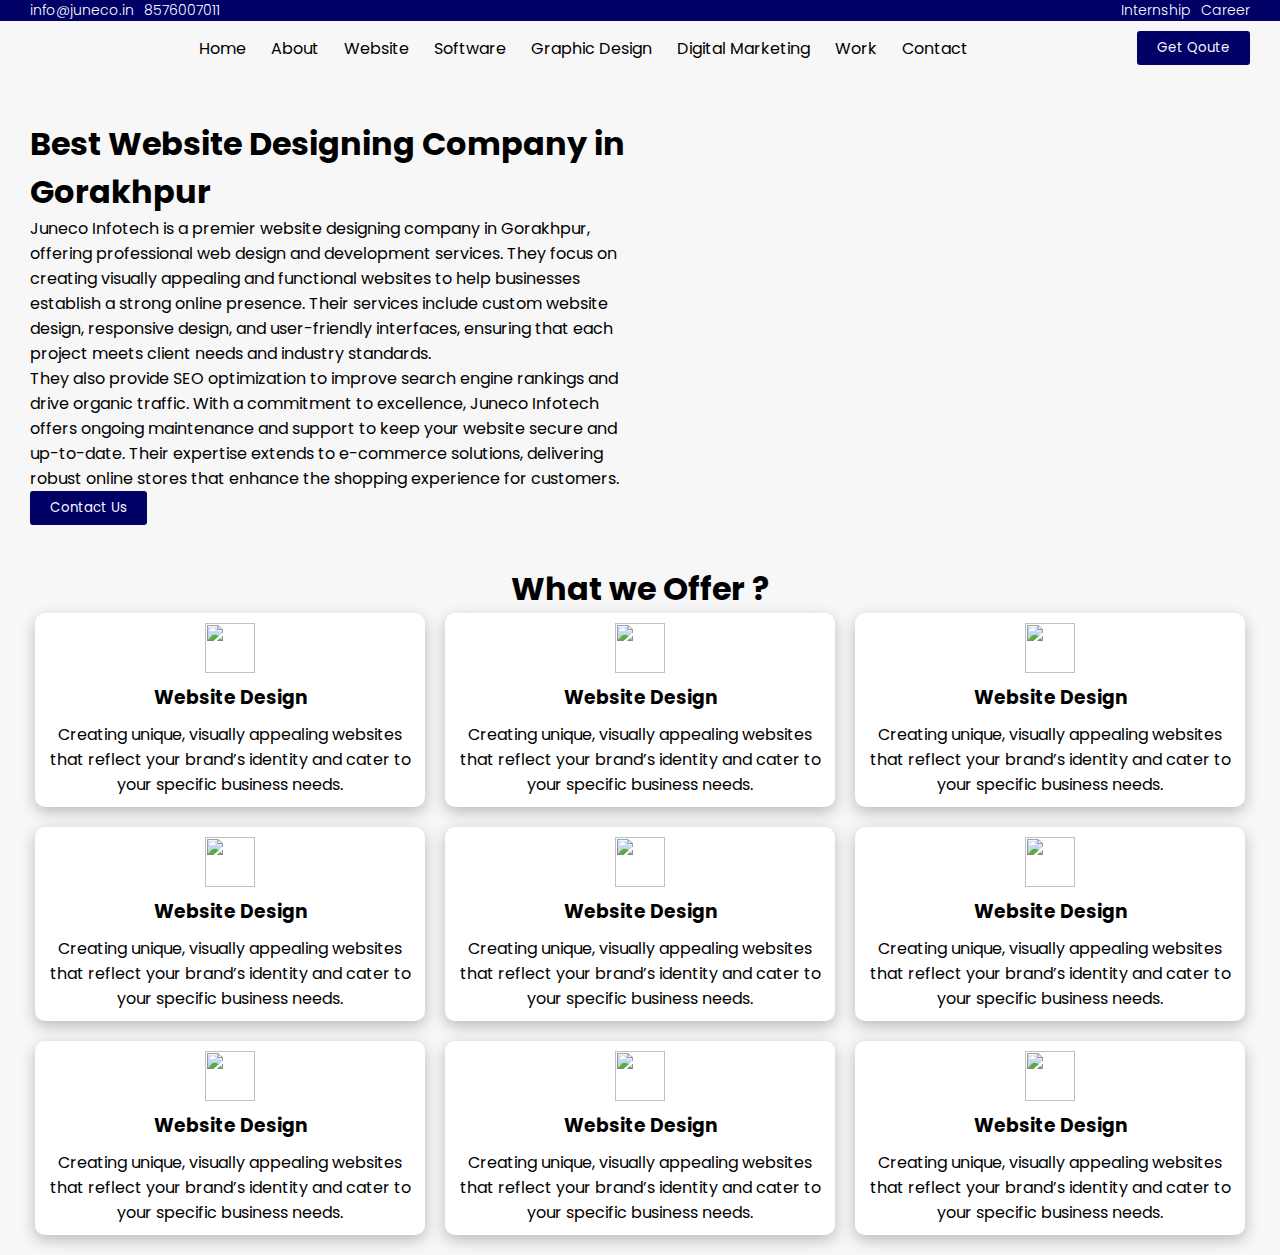
==== new/index.html @ 08d00621 "new file created" ====
<!DOCTYPE html>
<html lang="en">
<head>
    <meta charset="UTF-8">
    <meta name="viewport" content="width=device-width, initial-scale=1.0">
    <title>Document</title>
    <link rel="stylesheet" href="style.css">
</head>
<body>
    <!-- topbar  -->
    <div class="topbar">
        <div>
            <a href="#">info@juneco.in</a>
            <a href="#">8576007011</a>
        </div>
        <div>
            <a href="#">Internship</a>
            <a href="#">Career</a>
        </div>
    </div>
    <!-- topbar  -->
     <!-- navbar  -->
      <div class="navbar">
        <div class="logo">
            <img src="https://juneco.in/static/images/logo.png" alt="">
        </div>
        <div class="links">
            <li><a href="#">Home</a></li>
            <li><a href="#">About</a></li>
            <li><a href="#">Website</a></li>
            <li><a href="#">Software</a></li>
            <li><a href="#">Graphic Design</a></li>
            <li><a href="#">Digital Marketing</a></li>
            <li><a href="#">Work</a></li>
            <li><a href="#">Contact</a></li>
        </div>
        <button>Get Qoute</button>
      </div>
     <!-- navbar  -->
      <!-- banner  -->
       <img src="https://juneco.in/media/banner/WEBSITE_DESIGNING_3rJor9n.png" class="banner-image" alt="">
      <!-- banner  -->
       <!-- about  -->
        <div class="about">
            <div>
                <h1>Best Website Designing Company in Gorakhpur                </h1>
                <p>Juneco Infotech is a premier website designing company in Gorakhpur, offering professional web design and development services. They focus on creating visually appealing and functional websites to help businesses establish a strong online presence. Their services include custom website design, responsive design, and user-friendly interfaces, ensuring that each project meets client needs and industry standards. 
                </p>
                <p>
                    They also provide SEO optimization to improve search engine rankings and drive organic traffic. With a commitment to excellence, Juneco Infotech offers ongoing maintenance and support to keep your website secure and up-to-date. Their expertise extends to e-commerce solutions, delivering robust online stores that enhance the shopping experience for customers.
                </p>
                <button>Contact Us</button>
            </div>
            <div>
                <img src="https://juneco.in/static/images/growth.png" alt="">
            </div>
        </div>
       <!-- about  -->
        <!-- offer card  -->
         <div class="offer">
            <h1>What we Offer ?</h1>
            <div class="offer-cards">
                <div class="card">
                    <img src="https://juneco.in/media/images/software_oOkLk7R.png" alt="">
                    <h3>Website Design</h3>
                    <p>Creating unique, visually appealing websites that reflect your brand’s identity and cater to your specific business needs.</p>
                </div>
                <div class="card">
                    <img src="https://juneco.in/media/images/software_oOkLk7R.png" alt="">
                    <h3>Website Design</h3>
                    <p>Creating unique, visually appealing websites that reflect your brand’s identity and cater to your specific business needs.</p>
                </div>
                <div class="card">
                    <img src="https://juneco.in/media/images/software_oOkLk7R.png" alt="">
                    <h3>Website Design</h3>
                    <p>Creating unique, visually appealing websites that reflect your brand’s identity and cater to your specific business needs.</p>
                </div>
                <div class="card">
                    <img src="https://juneco.in/media/images/software_oOkLk7R.png" alt="">
                    <h3>Website Design</h3>
                    <p>Creating unique, visually appealing websites that reflect your brand’s identity and cater to your specific business needs.</p>
                </div>
                <div class="card">
                    <img src="https://juneco.in/media/images/software_oOkLk7R.png" alt="">
                    <h3>Website Design</h3>
                    <p>Creating unique, visually appealing websites that reflect your brand’s identity and cater to your specific business needs.</p>
                </div>
                <div class="card">
                    <img src="https://juneco.in/media/images/software_oOkLk7R.png" alt="">
                    <h3>Website Design</h3>
                    <p>Creating unique, visually appealing websites that reflect your brand’s identity and cater to your specific business needs.</p>
                </div>
                <div class="card">
                    <img src="https://juneco.in/media/images/software_oOkLk7R.png" alt="">
                    <h3>Website Design</h3>
                    <p>Creating unique, visually appealing websites that reflect your brand’s identity and cater to your specific business needs.</p>
                </div>
                <div class="card">
                    <img src="https://juneco.in/media/images/software_oOkLk7R.png" alt="">
                    <h3>Website Design</h3>
                    <p>Creating unique, visually appealing websites that reflect your brand’s identity and cater to your specific business needs.</p>
                </div>
                <div class="card">
                    <img src="https://juneco.in/media/images/software_oOkLk7R.png" alt="">
                    <h3>Website Design</h3>
                    <p>Creating unique, visually appealing websites that reflect your brand’s identity and cater to your specific business needs.</p>
                </div>
            </div>
         </div>
        <!-- offer card  -->
</body>
</html>
---- new/style.css ----
@import url('https://fonts.googleapis.com/css2?family=Poppins:ital,wght@0,100;0,200;0,300;0,400;0,500;0,600;0,700;0,800;0,900;1,100;1,200;1,300;1,400;1,500;1,600;1,700;1,800;1,900&display=swap');

*{
    margin: 0;
    padding: 0;
    text-decoration: none;
    list-style: none;
    font-family: "Poppins", sans-serif;
}

body{
    width: 100%;
    background-color: #f7f7f7;
}

.topbar{
    display: flex;
    align-items: center;
    justify-content: space-between;
    background-color: #000066;
    padding: 0 30px;
}
.topbar div{
    display: flex;
    align-items: center;
    gap: 10px;
}
.topbar a{
    color: #fff;
    font-size: 14px;
    font-weight: 300;
}

.navbar {
    display: flex;
    align-items: center;
    justify-content: space-between;
    padding: 10px 30px;
}
.logo img{
    width: 100px;
}
.links{
    display: flex;
    gap: 25px;
}
.links a{
    color: black;
}
button{
    padding: 7px 20px;
    background-color: #000066;
    border: none;
    color: #f7f7f7;
    border-radius: 3px;
}

.banner-image{
    width: 100%;
}

.about{
    padding: 20px 30px;
    display: flex;
    align-items: center;
    flex-wrap: wrap;
    justify-content: space-between;
}
.about div{
    width: 600px;
}

.about div img{
    width: 100%;
}

.offer{
    padding: 20px 30px;
}
.offer h1{
    text-align: center;
}
.offer-cards{
    display: flex;
    align-items: center;
    justify-content: center;
    gap: 20px;
    flex-wrap: wrap;
}
.card{
    width: 370px;
    background-color: white;
    display: flex;
    align-items: center;
    justify-content: center;
    flex-direction: column;
    text-align: center;
    gap: 10px;
    padding: 10px;
    border-radius: 10px;
    box-shadow: 0px 5px 15px #0000003f;
}

.card img{
    width: 50px;
    height: 50px;
}
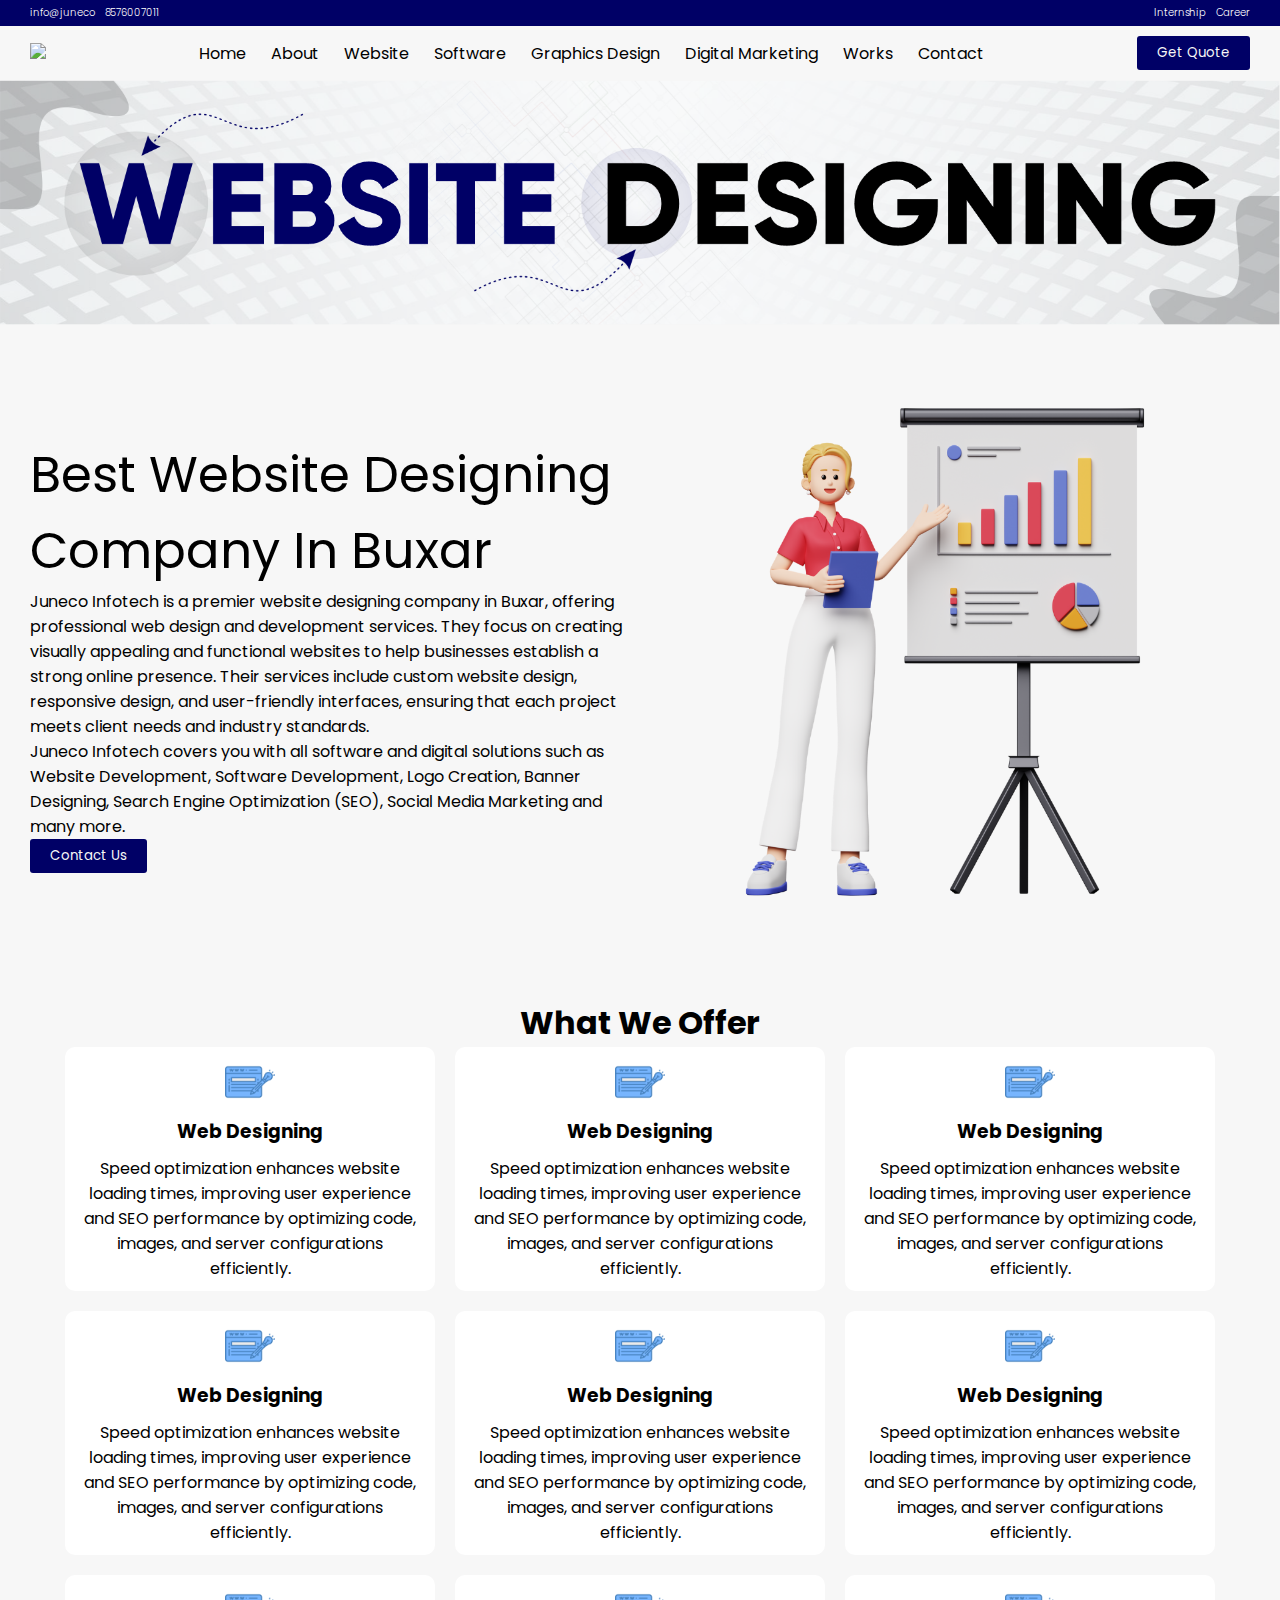
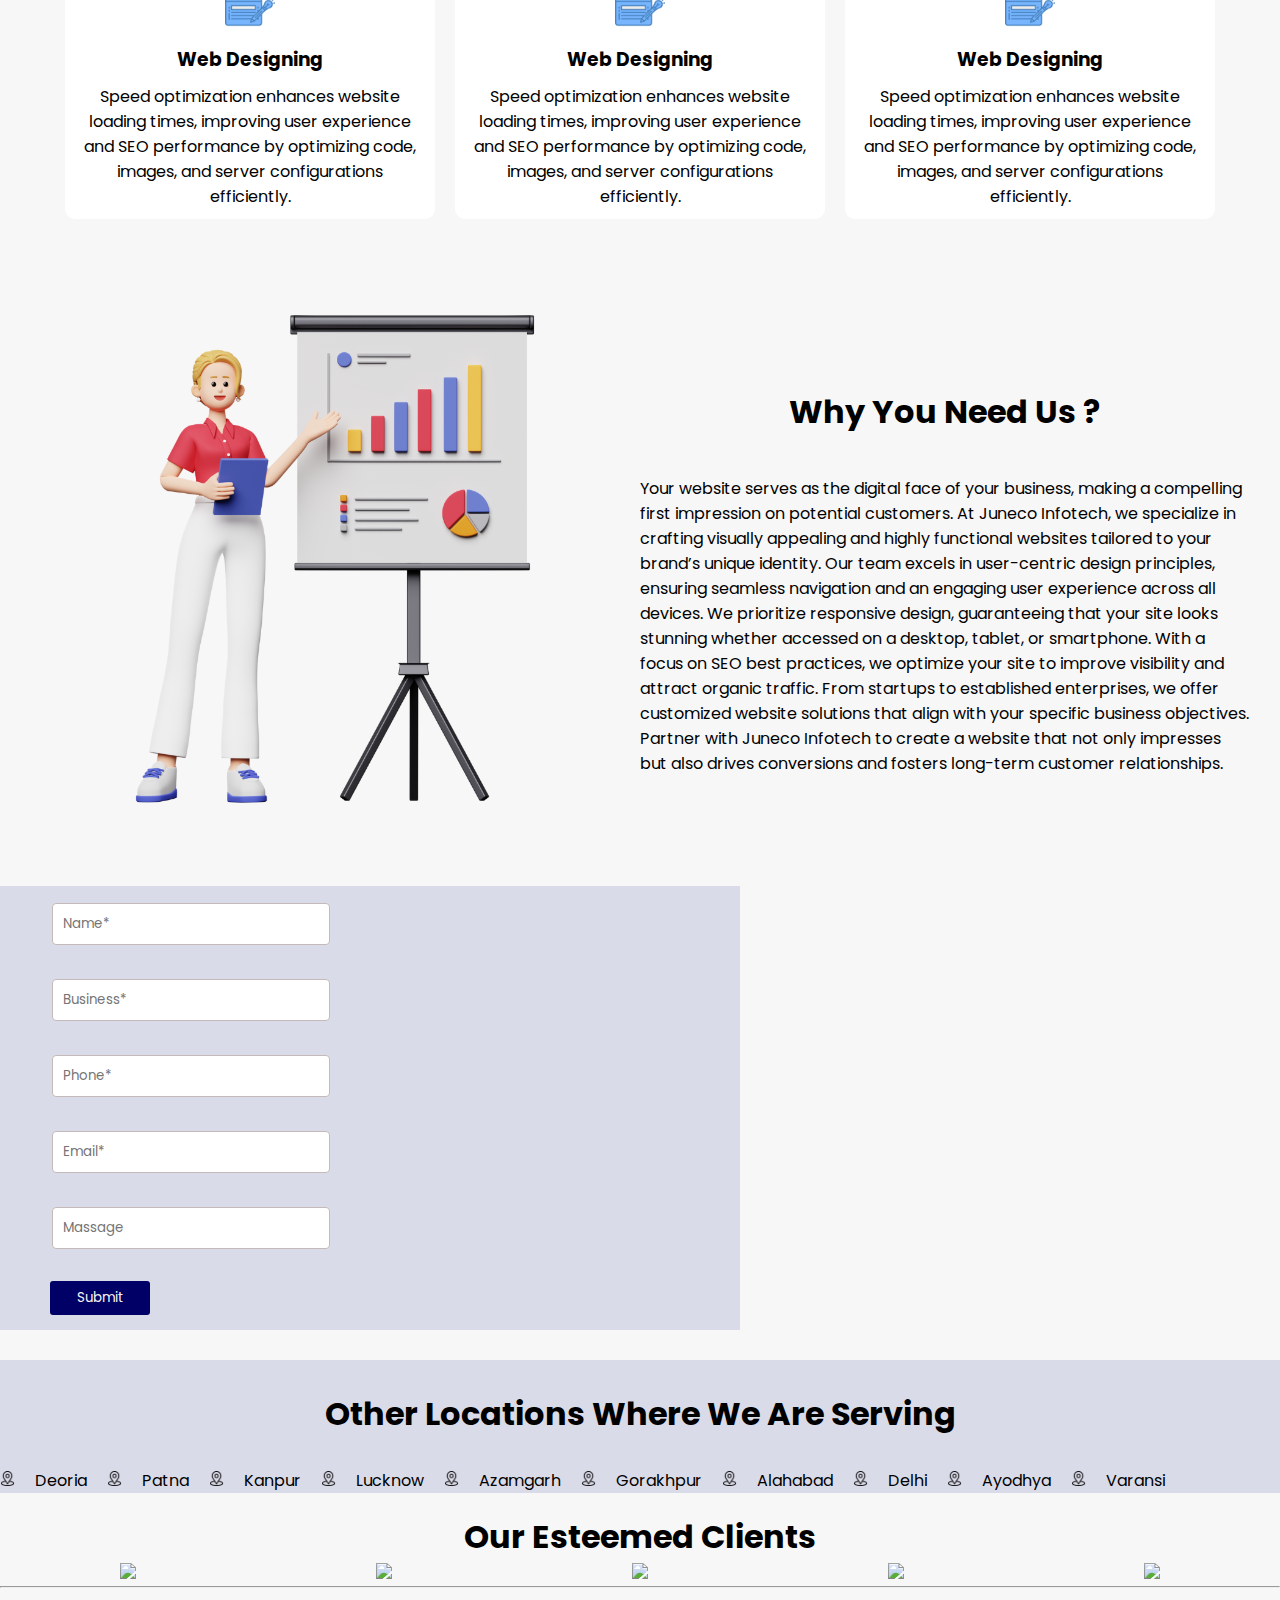
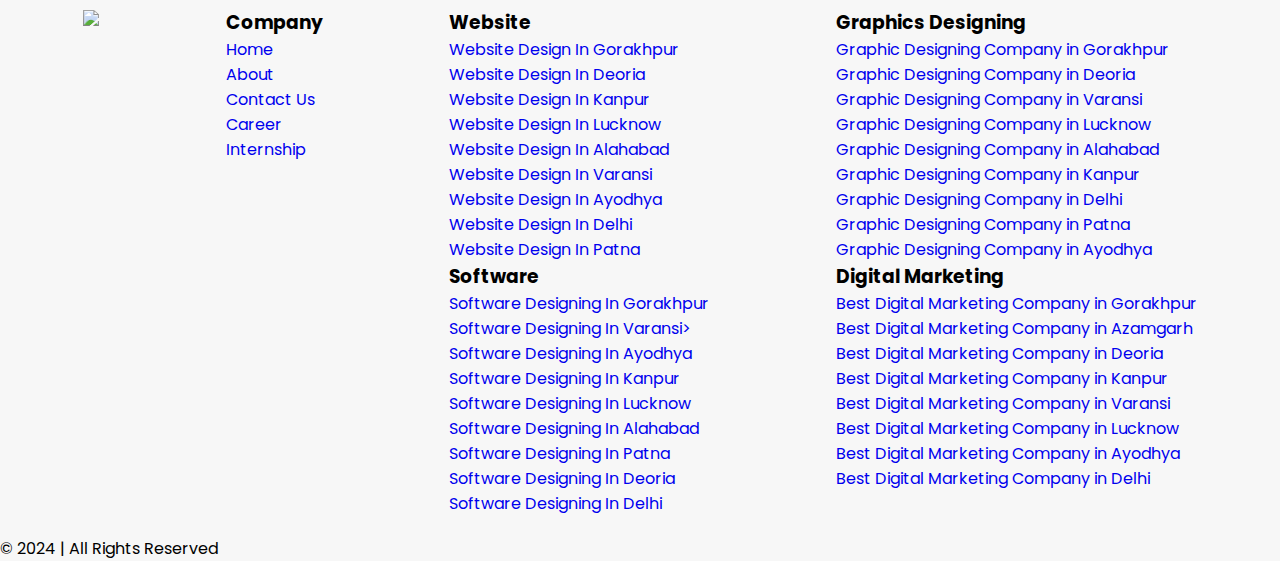
==== commit bbcb0c25: "Button" ====
--- a/new/index.html
+++ b/new/index.html
@@ -3,14 +3,14 @@
 <head>
     <meta charset="UTF-8">
     <meta name="viewport" content="width=device-width, initial-scale=1.0">
-    <title>Document</title>
+    <title>Juneco</title>
     <link rel="stylesheet" href="style.css">
 </head>
 <body>
-    <!-- topbar  -->
+    <!-- topbar -->
     <div class="topbar">
         <div>
-            <a href="#">info@juneco.in</a>
+            <a href="#">info@juneco</a>
             <a href="#">8576007011</a>
         </div>
         <div>
@@ -18,95 +18,282 @@
             <a href="#">Career</a>
         </div>
     </div>
-    <!-- topbar  -->
-     <!-- navbar  -->
-      <div class="navbar">
+     <!-- topbar -->
+
+      <!-- Navbar -->
+    <div class="navbar">
         <div class="logo">
-            <img src="https://juneco.in/static/images/logo.png" alt="">
-        </div>
-        <div class="links">
+            <img src="https://juneco.in/static/images/logo.png">
+        </div>
+        <div class="link">
             <li><a href="#">Home</a></li>
             <li><a href="#">About</a></li>
             <li><a href="#">Website</a></li>
             <li><a href="#">Software</a></li>
-            <li><a href="#">Graphic Design</a></li>
+            <li><a href="#">Graphics Design</a></li>
             <li><a href="#">Digital Marketing</a></li>
-            <li><a href="#">Work</a></li>
+            <li><a href="#">Works</a></li>
             <li><a href="#">Contact</a></li>
         </div>
-        <button>Get Qoute</button>
-      </div>
-     <!-- navbar  -->
-      <!-- banner  -->
-       <img src="https://juneco.in/media/banner/WEBSITE_DESIGNING_3rJor9n.png" class="banner-image" alt="">
-      <!-- banner  -->
-       <!-- about  -->
-        <div class="about">
-            <div>
-                <h1>Best Website Designing Company in Gorakhpur                </h1>
-                <p>Juneco Infotech is a premier website designing company in Gorakhpur, offering professional web design and development services. They focus on creating visually appealing and functional websites to help businesses establish a strong online presence. Their services include custom website design, responsive design, and user-friendly interfaces, ensuring that each project meets client needs and industry standards. 
-                </p>
-                <p>
-                    They also provide SEO optimization to improve search engine rankings and drive organic traffic. With a commitment to excellence, Juneco Infotech offers ongoing maintenance and support to keep your website secure and up-to-date. Their expertise extends to e-commerce solutions, delivering robust online stores that enhance the shopping experience for customers.
-                </p>
-                <button>Contact Us</button>
-            </div>
-            <div>
-                <img src="https://juneco.in/static/images/growth.png" alt="">
-            </div>
-        </div>
-       <!-- about  -->
-        <!-- offer card  -->
-         <div class="offer">
-            <h1>What we Offer ?</h1>
-            <div class="offer-cards">
-                <div class="card">
-                    <img src="https://juneco.in/media/images/software_oOkLk7R.png" alt="">
-                    <h3>Website Design</h3>
-                    <p>Creating unique, visually appealing websites that reflect your brand’s identity and cater to your specific business needs.</p>
-                </div>
-                <div class="card">
-                    <img src="https://juneco.in/media/images/software_oOkLk7R.png" alt="">
-                    <h3>Website Design</h3>
-                    <p>Creating unique, visually appealing websites that reflect your brand’s identity and cater to your specific business needs.</p>
-                </div>
-                <div class="card">
-                    <img src="https://juneco.in/media/images/software_oOkLk7R.png" alt="">
-                    <h3>Website Design</h3>
-                    <p>Creating unique, visually appealing websites that reflect your brand’s identity and cater to your specific business needs.</p>
-                </div>
-                <div class="card">
-                    <img src="https://juneco.in/media/images/software_oOkLk7R.png" alt="">
-                    <h3>Website Design</h3>
-                    <p>Creating unique, visually appealing websites that reflect your brand’s identity and cater to your specific business needs.</p>
-                </div>
-                <div class="card">
-                    <img src="https://juneco.in/media/images/software_oOkLk7R.png" alt="">
-                    <h3>Website Design</h3>
-                    <p>Creating unique, visually appealing websites that reflect your brand’s identity and cater to your specific business needs.</p>
-                </div>
-                <div class="card">
-                    <img src="https://juneco.in/media/images/software_oOkLk7R.png" alt="">
-                    <h3>Website Design</h3>
-                    <p>Creating unique, visually appealing websites that reflect your brand’s identity and cater to your specific business needs.</p>
-                </div>
-                <div class="card">
-                    <img src="https://juneco.in/media/images/software_oOkLk7R.png" alt="">
-                    <h3>Website Design</h3>
-                    <p>Creating unique, visually appealing websites that reflect your brand’s identity and cater to your specific business needs.</p>
-                </div>
-                <div class="card">
-                    <img src="https://juneco.in/media/images/software_oOkLk7R.png" alt="">
-                    <h3>Website Design</h3>
-                    <p>Creating unique, visually appealing websites that reflect your brand’s identity and cater to your specific business needs.</p>
-                </div>
-                <div class="card">
-                    <img src="https://juneco.in/media/images/software_oOkLk7R.png" alt="">
-                    <h3>Website Design</h3>
-                    <p>Creating unique, visually appealing websites that reflect your brand’s identity and cater to your specific business needs.</p>
-                </div>
-            </div>
+        <button>Get Quote</button>
+    </div>
+      <!-- Navbar -->
+
+       <!-- Poster -->
+        <div class="poster"><img src="WEBSITE DESIGNING.png"></div>
+        <!-- Poster -->
+
+         <!-- about us -->
+           <div class="about">
+            <div>
+                <h1>Best Website Designing Company In Buxar</h1>
+                <p>Juneco Infotech is a premier website designing company in Buxar, offering professional web design and development services. They focus on creating visually appealing and functional websites to help businesses establish a strong online presence. Their services include custom website design, responsive design, and user-friendly interfaces, ensuring that each project meets client needs and industry standards.</p>
+                <p>Juneco Infotech covers you with all software and digital solutions such as Website Development, Software Development, Logo Creation, Banner Designing, Search Engine Optimization (SEO), Social Media Marketing and many more. </p>
+                <button>
+                    Contact Us
+                </button>    
+            </div>
+            <div><img src="growth.png"></div>
+           </div>
+        <!-- about us -->
+
+         <!-- cards -->
+           <div class="cards">
+            <h1>What We Offer</h1>
+            <div class="offer">
+            <div class="card">
+                <img src="website-design.png">
+                <h3>Web Designing</h3>
+                <p>
+                    Speed optimization enhances website loading times, improving user experience and SEO performance by optimizing code, images, and server configurations efficiently.
+                </p>
+            </div>
+            <div class="card">
+                <img src="website-design.png">
+                <h3>Web Designing</h3>
+                <p>
+                    Speed optimization enhances website loading times, improving user experience and SEO performance by optimizing code, images, and server configurations efficiently.
+                </p>
+            </div>
+            <div class="card">
+                <img src="website-design.png">
+                <h3>Web Designing</h3>
+                <p>
+                    Speed optimization enhances website loading times, improving user experience and SEO performance by optimizing code, images, and server configurations efficiently.
+                </p>
+            </div>
+            <div class="card">
+                <img src="website-design.png">
+                <h3>Web Designing</h3>
+                <p>
+                    Speed optimization enhances website loading times, improving user experience and SEO performance by optimizing code, images, and server configurations efficiently.
+                </p>
+            </div>
+            <div class="card">
+                <img src="website-design.png">
+                <h3>Web Designing</h3>
+                <p>
+                    Speed optimization enhances website loading times, improving user experience and SEO performance by optimizing code, images, and server configurations efficiently.
+                </p>
+            </div>
+            <div class="card">
+                <img src="website-design.png">
+                <h3>Web Designing</h3>
+                <p>
+                    Speed optimization enhances website loading times, improving user experience and SEO performance by optimizing code, images, and server configurations efficiently.
+                </p>
+            </div>
+            <div class="card">
+                <img src="website-design.png">
+                <h3>Web Designing</h3>
+                <p>
+                    Speed optimization enhances website loading times, improving user experience and SEO performance by optimizing code, images, and server configurations efficiently.
+                </p>
+            </div>
+            <div class="card">
+                <img src="website-design.png">
+                <h3>Web Designing</h3>
+                <p>
+                    Speed optimization enhances website loading times, improving user experience and SEO performance by optimizing code, images, and server configurations efficiently.
+                </p></div>
+            <div class="card">
+                <img src="website-design.png">
+                <h3>Web Designing</h3>
+                <p>
+                    Speed optimization enhances website loading times, improving user experience and SEO performance by optimizing code, images, and server configurations efficiently.
+                </p></div>
+            </div>
+        </div>
+        </div>
+         <!-- cards -->
+
+        <!-- Need Us -->
+        <div class="need">
+            <div>
+                <img src="growth.png">
+            </div>
+    
+            <div>
+                <h1>Why You Need Us ?</h1>
+                <p>Your website serves as the digital face of your business, making a compelling first impression on potential customers. At Juneco Infotech, we specialize in crafting visually appealing and highly functional websites tailored to your brand’s unique identity. Our team excels in user-centric design principles, ensuring seamless navigation and an engaging user experience across all devices. We prioritize responsive design, guaranteeing that your site looks stunning whether accessed on a desktop, tablet, or smartphone. With a focus on SEO best practices, we optimize your site to improve visibility and attract organic traffic. From startups to established enterprises, we offer customized website solutions that align with your specific business objectives. Partner with Juneco Infotech to create a website that not only impresses but also drives conversions and fosters long-term customer relationships.
+                </p>
+            </div>
+        </div>
+        <!-- Need Us -->
+
+         <!-- Contact form -->
+         <div class="form">
+            <div>
+                <input type="text" placeholder="Name*" required>
+            </div>
+            <div>
+                <input type="text" placeholder="Business*" required>
+            </div>
+            <div>
+                <input type="tel" placeholder="Phone*" required>
+            </div>
+            <div>
+                <input type="email" placeholder="Email*" required>
+            </div>
+            <div>
+                <input type="text" placeholder="Massage" required>
+            </div>
+            <div>
+            <button>Submit</button>
+        </div>
          </div>
-        <!-- offer card  -->
-</body>
-</html>+         <!-- Contact form -->
+
+         <!-- Locations -->
+         <div class="locations">
+            <h1>Other Locations Where We Are Serving</h1>
+            <div class="locationarea">
+                <div class="icon">
+                    <img src="location.png">
+                </div>
+                <div class="text">Deoria</div>
+                <div class="icon">
+                    <img src="location.png">
+                </div>
+                <div class="text">Patna</div>
+                <div class="icon">
+                    <img src="location.png">
+                </div>
+                <div class="text">Kanpur</div>
+                <div class="icon">
+                    <img src="location.png">
+                </div>
+                <div class="text">Lucknow</div>
+                <div class="icon">
+                    <img src="location.png">
+                </div>
+                <div class="text">Azamgarh</div>
+                <div class="icon">
+                    <img src="location.png">
+                </div>
+                <div class="text">Gorakhpur</div>
+                <div class="icon">
+                    <img src="location.png">
+                </div>
+                <div class="text">Alahabad</div>
+                <div class="icon">
+                    <img src="location.png">
+                </div>
+                <div class="text">Delhi</div>
+                <div class="icon">
+                    <img src="location.png">
+                </div>
+                <div class="text">Ayodhya</div>
+                <div class="icon">
+                    <img src="location.png">
+                </div>
+                <div class="text">Varansi</div>
+            </div>
+         </div> 
+         <!-- Locations -->
+          <!-- our clients -->
+          <h1 class="qw">Our Esteemed Clients</h1>
+           <div class="client">
+            <div>
+                <img src="https://juneco.in/static/images/mcreation.png">
+            </div>
+            <div>
+                <img src="https://juneco.in/static/images/bhutani.png">
+            </div>
+            <div>
+                <img src="https://juneco.in/static/images/psit.png">
+            </div>
+            <div>
+                <img src="https://juneco.in/static/images/drmos.png">
+            </div>
+            <div>
+                <img src="https://juneco.in/static/images/aishpra.png">
+            </div>
+           </div>
+          <!-- our clients -->
+           <!-- Footer -->
+           <hr>
+            <div class="footer">
+                <div class="col-1">
+                    <img src="https://juneco.in/static/images/logo.png">
+                </div>
+                <div class="col-2">
+                    <h3>Company</h3>
+                    <li><a href="#">Home</a></li>
+                    <li><a href="#">About</a></li>
+                    <li><a href="#">Contact Us</a></li>
+                    <li><a href="#">Career</a></li>
+                    <li><a href="#">Internship</a></li>
+                    
+                </div>
+                <div class="col-3">
+                    <h3>Website</h3>
+                    <li><a href="https://juneco.in/website/website-designing-company-in-gorakhpur"> Website Design In Gorakhpur</a></li>
+                    <li><a href="https://juneco.in/website/website-designing-company-in-gorakhpur"> Website Design In Deoria</a></li>
+                    <li><a href="https://juneco.in/website/website-designing-company-in-gorakhpur"> Website Design In Kanpur</a></li>
+                    <li><a href="https://juneco.in/website/website-designing-company-in-gorakhpur"> Website Design In Lucknow</a></li>
+                    <li><a href="https://juneco.in/website/website-designing-company-in-gorakhpur"> Website Design In Alahabad</a></li>
+                    <li><a href="https://juneco.in/website/website-designing-company-in-gorakhpur"> Website Design In Varansi</a></li>
+                    <li><a href="https://juneco.in/website/website-designing-company-in-gorakhpur"> Website Design In Ayodhya</a></li>
+                    <li><a href="https://juneco.in/website/website-designing-company-in-gorakhpur"> Website Design In Delhi</a></li>
+                    <li><a href="https://juneco.in/website/website-designing-company-in-gorakhpur"> Website Design In Patna</a></li>
+                <h3>Software</h3>
+                <li><a href="https://juneco.in/website/website-designing-company-in-gorakhpur">Software Designing In Gorakhpur</a></li>
+                <li><a href="https://juneco.in/website/website-designing-company-in-gorakhpur">Software Designing In Varansi></a></li>
+                <li><a href="https://juneco.in/website/website-designing-company-in-gorakhpur">Software Designing In Ayodhya</a></li>
+                <li><a href="https://juneco.in/website/website-designing-company-in-gorakhpur">Software Designing In Kanpur</a></li>
+                <li><a href="https://juneco.in/website/website-designing-company-in-gorakhpur">Software Designing In Lucknow</a></li>
+                <li><a href="https://juneco.in/website/website-designing-company-in-gorakhpur">Software Designing In Alahabad</a></li>
+                <li><a href="https://juneco.in/website/website-designing-company-in-gorakhpur">Software Designing In Patna</a></li>
+                <li><a href="https://juneco.in/website/website-designing-company-in-gorakhpur">Software Designing In Deoria</a></li>
+                <li><a href="https://juneco.in/website/website-designing-company-in-gorakhpur">Software Designing In Delhi</a></li>
+                </div>
+            <div class="col-4">
+                <h3>Graphics Designing</h3>
+                <li><a href="https://juneco.in/website/website-designing-company-in-gorakhpur">Graphic Designing Company in Gorakhpur</a></li>
+                <li><a href="https://juneco.in/website/website-designing-company-in-gorakhpur">Graphic Designing Company in Deoria</a></li>
+                <li><a href="https://juneco.in/website/website-designing-company-in-gorakhpur">Graphic Designing Company in Varansi</a></li>
+                <li><a href="https://juneco.in/website/website-designing-company-in-gorakhpur">Graphic Designing Company in Lucknow</a></li>
+                <li><a href="https://juneco.in/website/website-designing-company-in-gorakhpur">Graphic Designing Company in Alahabad</a></li>
+                <li><a href="https://juneco.in/website/website-designing-company-in-gorakhpur">Graphic Designing Company in Kanpur</a></li>
+                <li><a href="https://juneco.in/website/website-designing-company-in-gorakhpur">Graphic Designing Company in Delhi</a></li>
+                <li><a href="https://juneco.in/website/website-designing-company-in-gorakhpur">Graphic Designing Company in Patna</a></li>
+                <li><a href="https://juneco.in/website/website-designing-company-in-gorakhpur">Graphic Designing Company in Ayodhya</a></li>
+                <h3>Digital Marketing</h3>
+                <li><a href="https://juneco.in/website/website-designing-company-in-gorakhpur">Best Digital Marketing Company in Gorakhpur</a></li>
+                <li><a href="https://juneco.in/website/website-designing-company-in-gorakhpur">Best Digital Marketing Company in Azamgarh</a></li>
+                <li><a href="https://juneco.in/website/website-designing-company-in-gorakhpur">Best Digital Marketing Company in Deoria</a></li>
+                <li><a href="https://juneco.in/website/website-designing-company-in-gorakhpur">Best Digital Marketing Company in Kanpur</a></li>
+                <li><a href="https://juneco.in/website/website-designing-company-in-gorakhpur">Best Digital Marketing Company in Varansi</a></li>
+                <li><a href="https://juneco.in/website/website-designing-company-in-gorakhpur">Best Digital Marketing Company in Lucknow</a></li>
+                <li><a href="https://juneco.in/website/website-designing-company-in-gorakhpur">Best Digital Marketing Company in Ayodhya</a></li>
+                <li><a href="https://juneco.in/website/website-designing-company-in-gorakhpur">Best Digital Marketing Company in Delhi</a></li>
+            </div>    
+            </div>
+           <!-- Footer -->
+            <!-- Copyright -->
+             <div calss="copyright">
+                <p>© 2024 | All Rights Reserved</p>
+             </div>
+            <!-- Copyright -->
+    </body</html>--- a/new/style.css
+++ b/new/style.css
@@ -1,24 +1,22 @@
 @import url('https://fonts.googleapis.com/css2?family=Poppins:ital,wght@0,100;0,200;0,300;0,400;0,500;0,600;0,700;0,800;0,900;1,100;1,200;1,300;1,400;1,500;1,600;1,700;1,800;1,900&display=swap');
-
 *{
     margin: 0;
     padding: 0;
     text-decoration: none;
     list-style: none;
     font-family: "Poppins", sans-serif;
-}
-
+    /* border: 1px solid red; */
+}
 body{
     width: 100%;
     background-color: #f7f7f7;
 }
-
 .topbar{
     display: flex;
     align-items: center;
     justify-content: space-between;
     background-color: #000066;
-    padding: 0 30px;
+    padding: 5px 30px;
 }
 .topbar div{
     display: flex;
@@ -27,11 +25,10 @@
 }
 .topbar a{
     color: #fff;
-    font-size: 14px;
+    font-size: 10px;
     font-weight: 300;
 }
-
-.navbar {
+.navbar{
     display: flex;
     align-items: center;
     justify-content: space-between;
@@ -40,11 +37,11 @@
 .logo img{
     width: 100px;
 }
-.links{
+.link{
     display: flex;
     gap: 25px;
 }
-.links a{
+.link a{
     color: black;
 }
 button{
@@ -54,33 +51,34 @@
     color: #f7f7f7;
     border-radius: 3px;
 }
-
-.banner-image{
-    width: 100%;
-}
-
+.poster img{
+    width: 100%;
+}
 .about{
+    padding: 15px 30px;
+    align-items: center;
+    display: flex;
+    /* flex-wrap: wrap; */
+    justify-content: space-between; 
+}
+.about div{
+    width: 100%;
+    
+}
+.about h1{
+    font-size: 50px;
+    font-weight: 400;
+}
+.about div img{
+    width: 100%;
+}
+.cards{
     padding: 20px 30px;
-    display: flex;
-    align-items: center;
-    flex-wrap: wrap;
-    justify-content: space-between;
-}
-.about div{
-    width: 600px;
-}
-
-.about div img{
-    width: 100%;
-}
-
+}
+.cards h1{
+    text-align: center;
+}
 .offer{
-    padding: 20px 30px;
-}
-.offer h1{
-    text-align: center;
-}
-.offer-cards{
     display: flex;
     align-items: center;
     justify-content: center;
@@ -88,7 +86,7 @@
     flex-wrap: wrap;
 }
 .card{
-    width: 370px;
+    width: 350px;
     background-color: white;
     display: flex;
     align-items: center;
@@ -98,10 +96,112 @@
     gap: 10px;
     padding: 10px;
     border-radius: 10px;
-    box-shadow: 0px 5px 15px #0000003f;
-}
-
+    
+}
 .card img{
     width: 50px;
     height: 50px;
-}+}
+.need{
+    padding: 15px 30px;
+    display: flex;
+    align-items: center;
+     /* flex-wrap: wrap; */
+    justify-content: space-between;
+}
+.need div{
+    width: 100%;
+}
+.need div h1{
+    padding: 40px;
+    text-align: center;
+    
+}
+
+.need div img{
+    width: 100%;
+}
+.form div{
+    width: 50%;
+    background-color: #DADBE8;
+    padding: 15px 50px;
+    align-items: center;
+    flex-wrap: wrap;
+      
+}
+.form input,form textarea{
+    display:list-item ;
+    align-items: center;
+    width: 40%;
+    padding: 10px;
+    border: 1px solid #c5baba;
+    margin: 2px;
+    border-radius: 4px;
+}
+.form button{
+    width: 100px;
+}
+.locations{
+    width: 100%;
+    flex: 10px;
+    margin-top: 30px;
+    align-items: center;
+    background-color: #DADBE8;
+    
+}
+.locations h1{
+    /* display: flex; */
+    align-items: center;
+    padding: 30px;
+    flex-wrap: wrap;
+    text-align: center;
+}
+.locationarea{
+    /* align-items: center; */
+    gap: 20px;
+    size: 10px;
+    border-radius:  red;
+    display: flex;
+    /* size: px; */
+    flex-wrap: wrap;
+    background-color: #DADBE8;
+    
+}
+.icon img{
+    width: 15px;
+    /* background-color: #000066; */
+    /* color: aqua; */
+}
+.client h1{
+    align-items: center;
+    padding: 30px;
+    flex-wrap: wrap;
+    text-align: center;
+    padding-top: 20px;
+}
+.client{
+    flex-wrap:wrap ;
+    align-items: center;
+    text-align: center;
+    display: flex ;
+    justify-content: space-around;
+}
+.qw{
+    text-align: center;
+    padding-top: 20px;
+}
+.hr{
+    color: inherit;
+    margin: 1rem 0;
+    border-top: 1px solid;
+}
+.col-1 img{
+    width: 100px;
+    
+}
+.footer{
+    /* width: 100%; */
+    display: flex;
+    padding: 20px;
+    justify-content: space-around;
+}
